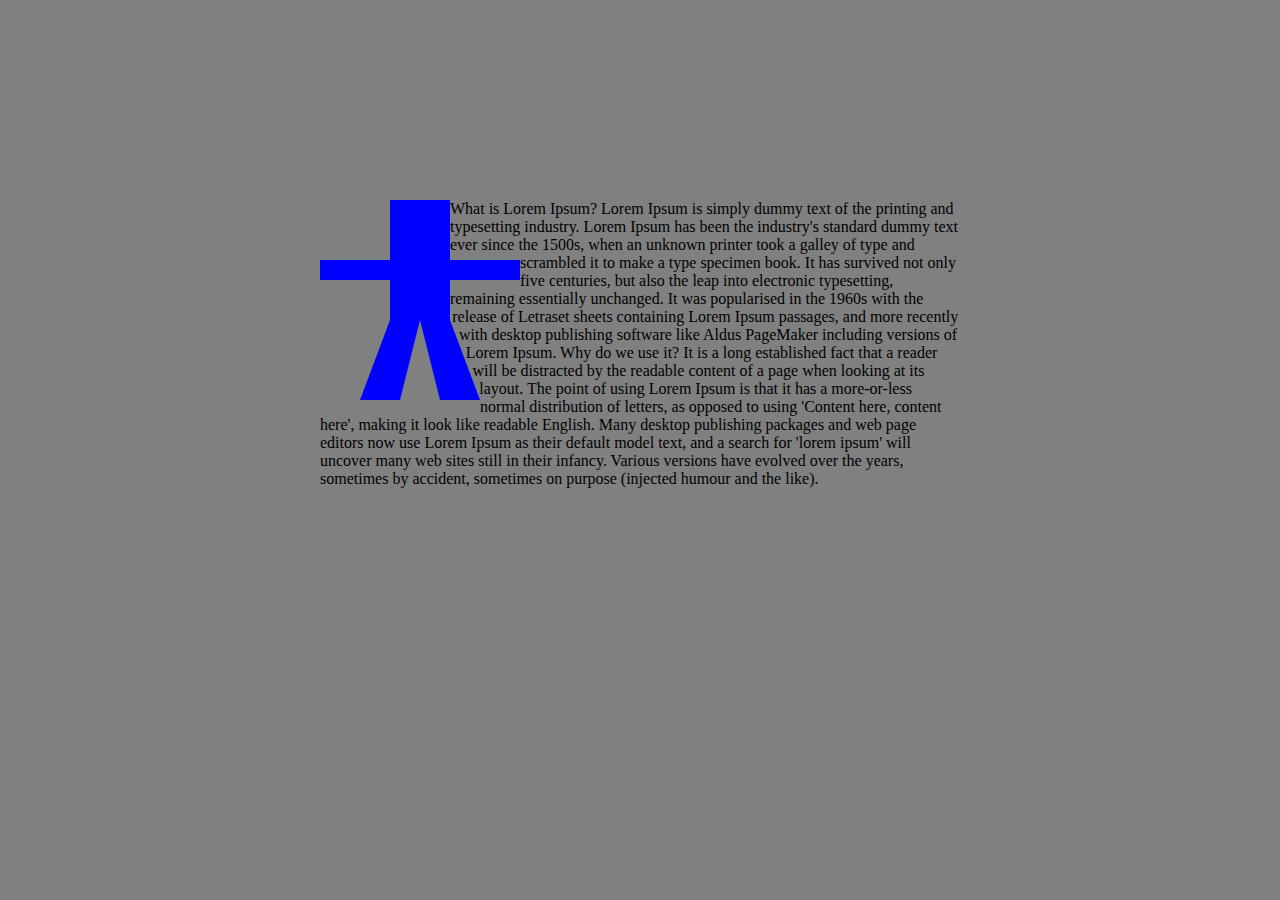
==== index.html @ b44052ea "Add files via upload" ====
<!DOCTYPE html>
<html lang="en">
<head>
    <meta charset="UTF-8">
    <meta name="viewport" content="width=device-width, initial-scale=1.0">
    <title>Document</title>
    <link rel="stylesheet" href="style1.css">
</head>
<body>
    <div id="page">
        <div id="block">
            <div id=dab></div>
            What is Lorem Ipsum?
Lorem Ipsum is simply dummy text of the printing and typesetting industry. Lorem Ipsum has been the industry's standard dummy text ever since the 1500s, when an unknown printer took a galley of type and scrambled it to make a type specimen book. It has survived not only five centuries, but also the leap into electronic typesetting, remaining essentially unchanged. It was popularised in the 1960s with the release of Letraset sheets containing Lorem Ipsum passages, and more recently with desktop publishing software like Aldus PageMaker including versions of Lorem Ipsum.

Why do we use it?
It is a long established fact that a reader will be distracted by the readable content of a page when looking at its layout. The point of using Lorem Ipsum is that it has a more-or-less normal distribution of letters, as opposed to using 'Content here, content here', making it look like readable English. Many desktop publishing packages and web page editors now use Lorem Ipsum as their default model text, and a search for 'lorem ipsum' will uncover many web sites still in their infancy. Various versions have evolved over the years, sometimes by accident, sometimes on purpose (injected humour and the like).
            
        </div>
        
    </div>
</body>   
    
</html>
---- style1.css ----
*
{
    margin: 0;
    padding: 0;
}

body
{
    background-color: lightgray;
}

#page
{
    width: 100%;
    height: 100vh;
    background-color: gray;
}

#block
{
    width: 50%;
    height: 50vh;
    margin: auto;
    padding-top: 200px;
}

#eiffel
{
    width: 300px;
    height: 300px;
    clip-path: polygon(0 0, 100% 0, 100% 100%, 30% 100%);
    shape-outside: polygon(0 0, 100% 0, 100% 100%, 30% 100%);
    transition: shape-outside 3s, clip-path 3s;
    float: right;
}

#eiffel img
{
    width: 300px;
    height: 300px;
}

#fleche
{
    width: 200px;
    height: 200px;
    background-color: blue;
    clip-path: polygon(100% 50%, 100% 50%, 100% 50%, 100% 50%, 100% 50%, 0 100%, 0 100%, 0 100%, 0 0, 0 0);
    shape-outside: polygon(100% 50%, 100% 50%, 100% 50%, 100% 50%, 100% 50%, 0 100%, 0 100%, 0 100%, 0 0, 0 0);
    transition: shape-outside 3s, clip-path 3s;
    float: left;
}


#fleche:hover{        
    clip-path: polygon(50% 0%, 61% 35%, 98% 35%, 68% 57%, 79% 91%, 50% 70%, 21% 91%, 32% 57%, 2% 35%, 39% 35%);
    shape-outside: polygon(50% 0%, 61% 35%, 98% 35%, 68% 57%, 79% 91%, 50% 70%, 21% 91%, 32% 57%, 2% 35%, 39% 35%);
    
}

#dab
{
    width: 200px;
    height: 200px;
    background-color: blue;
    clip-path: polygon(35% 30%, 35% 0, 65% 0, 65% 30%, 100% 30%, 100% 40%, 65% 40%, 65% 60%, 80% 100%, 60% 100%, 50% 60%, 40% 100%, 20% 100%, 35% 60%, 35% 40%, 0 40%, 0 30%);
    shape-outside: polygon(35% 30%, 35% 0, 65% 0, 65% 30%, 100% 30%, 100% 40%, 65% 40%, 65% 60%, 80% 100%, 60% 100%, 50% 60%, 40% 100%, 20% 100%, 35% 60%, 35% 40%, 0 40%, 0 30%);
    transition: shape-outside 3s, clip-path 3s;
    float: left;
}


#dab:hover{        
    clip-path: polygon(50% 33%, 57% 9%, 83% 18%, 75% 40%, 21% 4%, 85% 34%, 75% 40%, 65% 60%, 80% 100%, 60% 100%, 50% 60%, 40% 100%, 20% 100%, 35% 60%, 45% 40%, 0 20%, 0 10%);
    shape-outside: polygon(50% 33%, 57% 9%, 83% 18%, 75% 40%, 21% 4%, 85% 34%, 75% 40%, 65% 60%, 80% 100%, 60% 100%, 50% 60%, 40% 100%, 20% 100%, 35% 60%, 45% 40%, 0 20%, 0 10%);

    
}
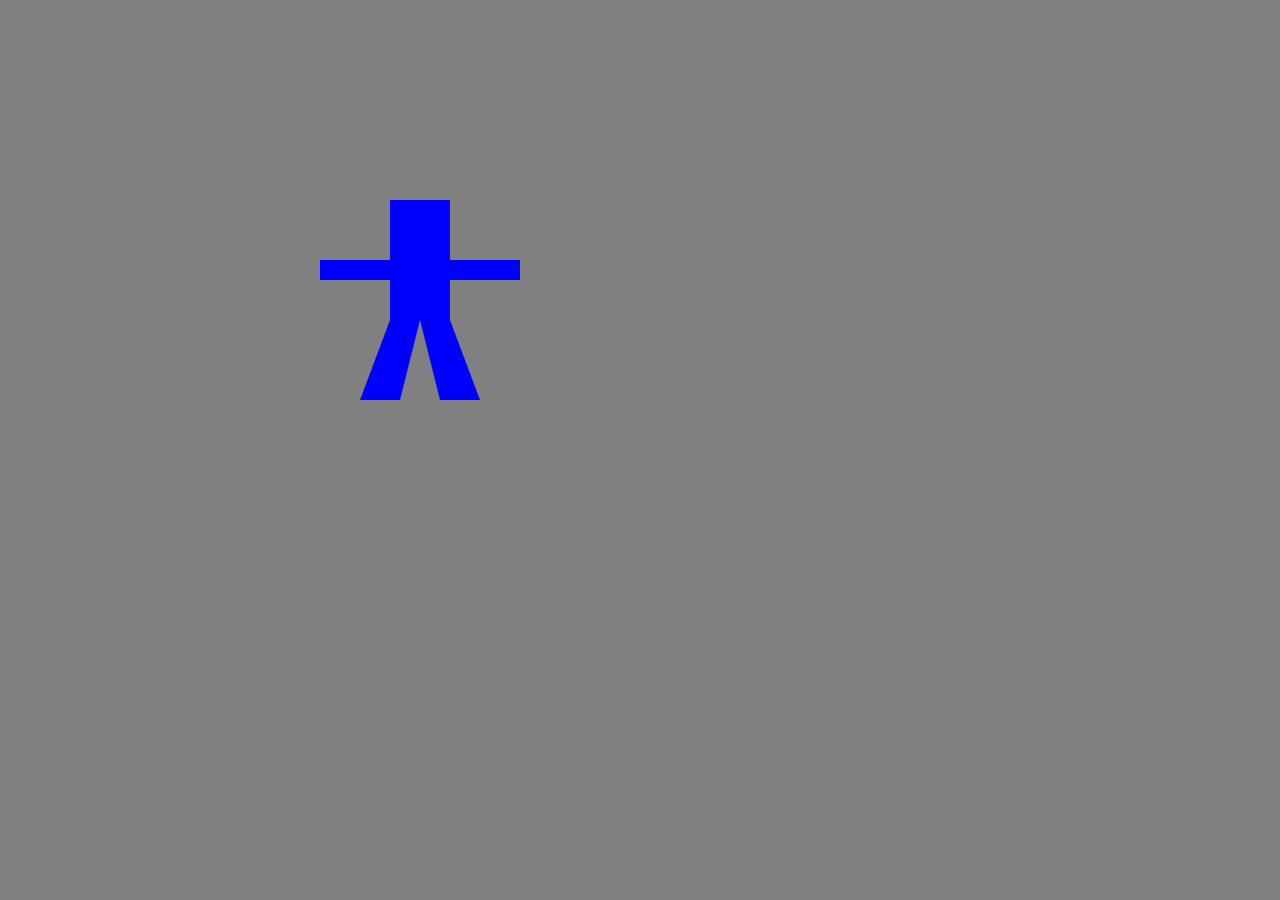
==== commit c0acf28f: "Update index.html" ====
--- a/index.html
+++ b/index.html
@@ -1,24 +1,16 @@
 <!DOCTYPE html>
 <html lang="en">
-<head>
-    <meta charset="UTF-8">
-    <meta name="viewport" content="width=device-width, initial-scale=1.0">
-    <title>Document</title>
-    <link rel="stylesheet" href="style1.css">
-</head>
-<body>
-    <div id="page">
-        <div id="block">
-            <div id=dab></div>
-            What is Lorem Ipsum?
-Lorem Ipsum is simply dummy text of the printing and typesetting industry. Lorem Ipsum has been the industry's standard dummy text ever since the 1500s, when an unknown printer took a galley of type and scrambled it to make a type specimen book. It has survived not only five centuries, but also the leap into electronic typesetting, remaining essentially unchanged. It was popularised in the 1960s with the release of Letraset sheets containing Lorem Ipsum passages, and more recently with desktop publishing software like Aldus PageMaker including versions of Lorem Ipsum.
-
-Why do we use it?
-It is a long established fact that a reader will be distracted by the readable content of a page when looking at its layout. The point of using Lorem Ipsum is that it has a more-or-less normal distribution of letters, as opposed to using 'Content here, content here', making it look like readable English. Many desktop publishing packages and web page editors now use Lorem Ipsum as their default model text, and a search for 'lorem ipsum' will uncover many web sites still in their infancy. Various versions have evolved over the years, sometimes by accident, sometimes on purpose (injected humour and the like).
-            
+    <head>
+        <meta charset="UTF-8">
+        <meta name="viewport" content="width=device-width, initial-scale=1.0">
+        <title>Document</title>
+        <link rel="stylesheet" href="style1.css">
+    </head>
+    <body>
+        <div id="page">
+            <div id="block">
+                <div id=dab></div>     
+            </div>
         </div>
-        
-    </div>
-</body>   
-    
+    </body>   
 </html>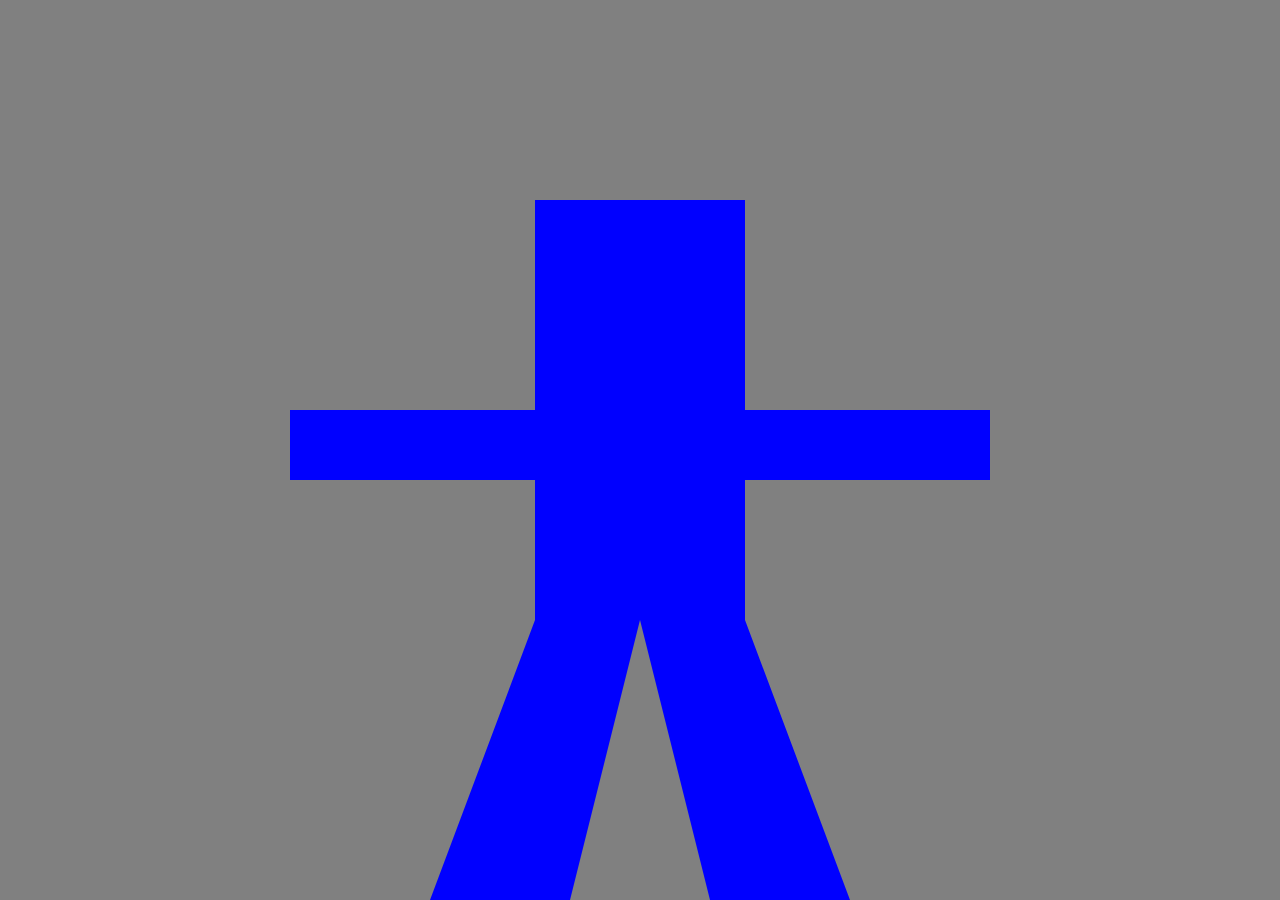
==== commit 93bc13b3: "Update index.html" ====
--- a/index.html
+++ b/index.html
@@ -9,7 +9,9 @@
     <body>
         <div id="page">
             <div id="block">
-                <div id=dab></div>     
+                <div id=dab></div>
+
+        
             </div>
         </div>
     </body>   
--- a/style1.css
+++ b/style1.css
@@ -18,10 +18,12 @@
 
 #block
 {
-    width: 50%;
-    height: 50vh;
+    width: 700px;
+    height: 700px;
     margin: auto;
     padding-top: 200px;
+    text-align: center;
+    align-content: center;
 }
 
 #eiffel
@@ -60,13 +62,13 @@
 
 #dab
 {
-    width: 200px;
-    height: 200px;
+    width: 700px;
+    height: 700px;
     background-color: blue;
     clip-path: polygon(35% 30%, 35% 0, 65% 0, 65% 30%, 100% 30%, 100% 40%, 65% 40%, 65% 60%, 80% 100%, 60% 100%, 50% 60%, 40% 100%, 20% 100%, 35% 60%, 35% 40%, 0 40%, 0 30%);
     shape-outside: polygon(35% 30%, 35% 0, 65% 0, 65% 30%, 100% 30%, 100% 40%, 65% 40%, 65% 60%, 80% 100%, 60% 100%, 50% 60%, 40% 100%, 20% 100%, 35% 60%, 35% 40%, 0 40%, 0 30%);
     transition: shape-outside 3s, clip-path 3s;
-    float: left;
+    float: inherit;
 }
 
 
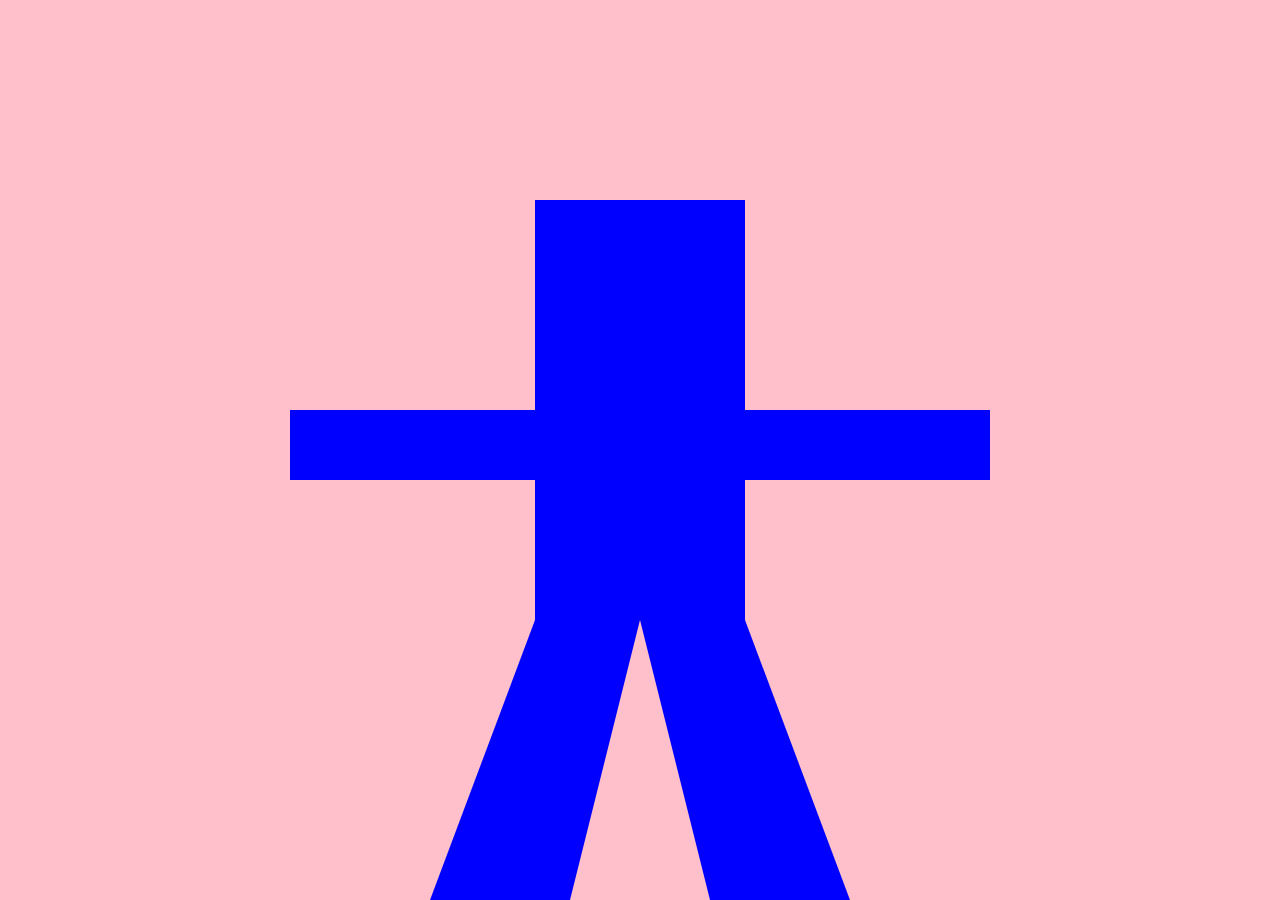
==== commit f8a4ee75: "Update index.html" ====
--- a/index.html
+++ b/index.html
@@ -10,8 +10,6 @@
         <div id="page">
             <div id="block">
                 <div id=dab></div>
-
-        
             </div>
         </div>
     </body>   
--- a/style1.css
+++ b/style1.css
@@ -6,14 +6,14 @@
 
 body
 {
-    background-color: lightgray;
+    background-color: pink;
 }
 
 #page
 {
     width: 100%;
     height: 100vh;
-    background-color: gray;
+    background-color: pink;
 }
 
 #block
@@ -24,6 +24,7 @@
     padding-top: 200px;
     text-align: center;
     align-content: center;
+    background-color: pink;
 }
 
 #eiffel
@@ -62,13 +63,14 @@
 
 #dab
 {
-    width: 700px;
-    height: 700px;
+    width: 100%;
+    height: 100%;
     background-color: blue;
     clip-path: polygon(35% 30%, 35% 0, 65% 0, 65% 30%, 100% 30%, 100% 40%, 65% 40%, 65% 60%, 80% 100%, 60% 100%, 50% 60%, 40% 100%, 20% 100%, 35% 60%, 35% 40%, 0 40%, 0 30%);
     shape-outside: polygon(35% 30%, 35% 0, 65% 0, 65% 30%, 100% 30%, 100% 40%, 65% 40%, 65% 60%, 80% 100%, 60% 100%, 50% 60%, 40% 100%, 20% 100%, 35% 60%, 35% 40%, 0 40%, 0 30%);
     transition: shape-outside 3s, clip-path 3s;
     float: inherit;
+    text-align: center;
 }
 
 
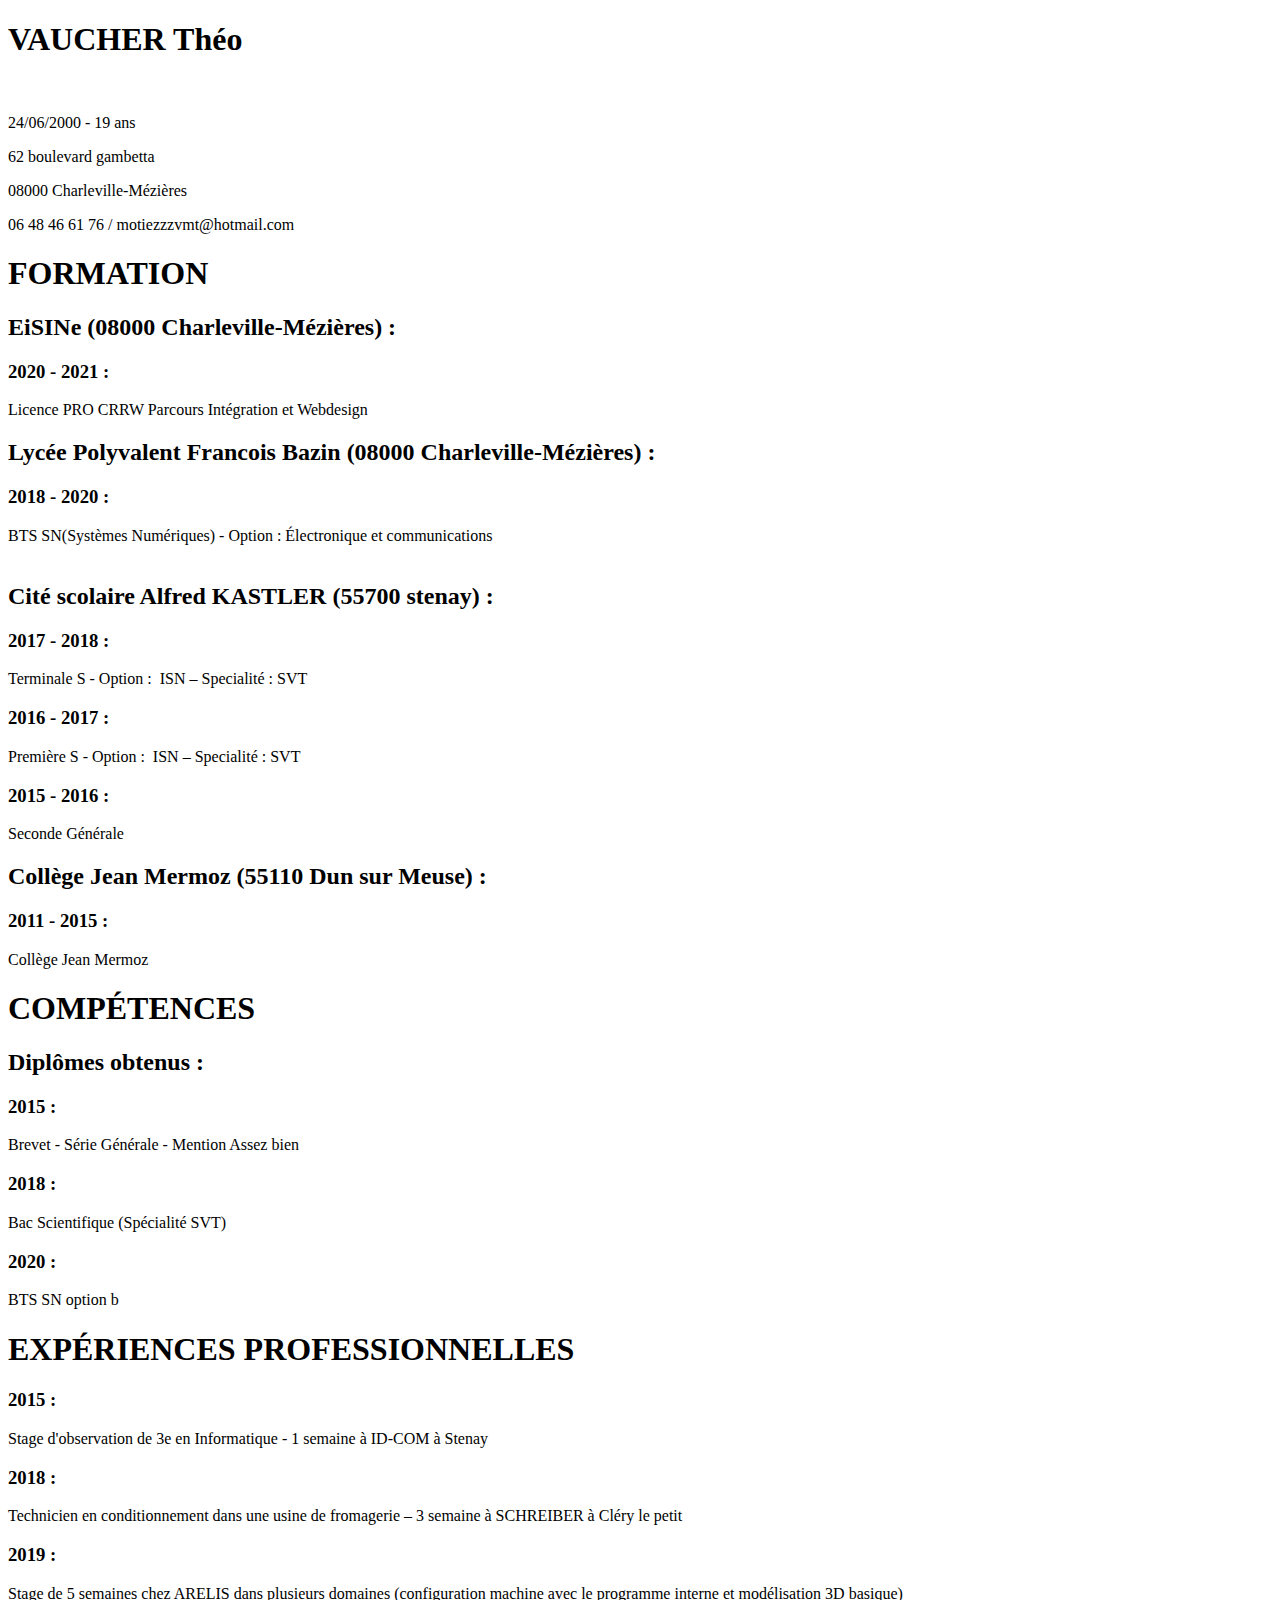
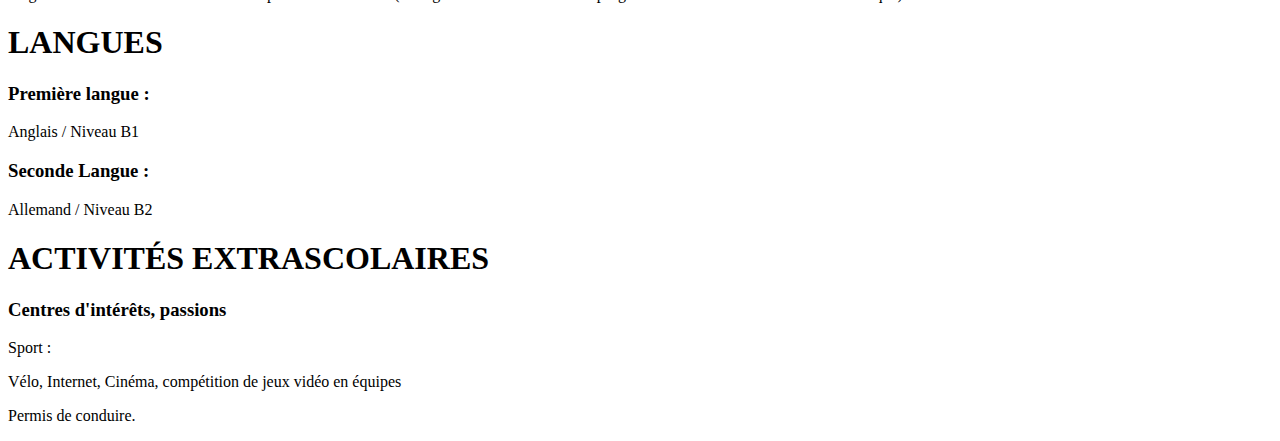
==== commit 4625c4ab: "Update index.html" ====
--- a/index.html
+++ b/index.html
@@ -3,14 +3,56 @@
     <head>
         <meta charset="UTF-8">
         <meta name="viewport" content="width=device-width, initial-scale=1.0">
-        <title>Document</title>
-        <link rel="stylesheet" href="style1.css">
+        <title>CV</title>
+        <link rel="stylesheet" href="style.css">
     </head>
     <body>
         <div id="page">
-            <div id="block">
-                <div id=dab></div>
+            <div id="identite">
+                <h1>VAUCHER Théo</h1><br>
+                <p>24/06/2000 - 19 ans</p>
+                <p>62 boulevard gambetta</p>
+                <p>08000 Charleville-Mézières</p>
+                <p>06 48 46 61 76 / motiezzzvmt@hotmail.com</p>
+            </div>
+            <div id="formation">
+                <h1>FORMATION</h1>
+                <h2>EiSINe (08000 Charleville-Mézières) :</h2>
+                <h3>2020 - 2021 :</h3> Licence PRO CRRW Parcours Intégration et Webdesign<br>
+                <h2>Lycée Polyvalent Francois Bazin (08000 Charleville-Mézières) :</h2>
+                <h3>2018 - 2020 :</h3> BTS SN(Systèmes Numériques) - Option : Électronique et communications<br><br>
+                <h2>Cité scolaire Alfred KASTLER (55700 stenay) :</h2>
+                <h3>2017 - 2018 :</h3> Terminale S - Option :  ISN – Specialité : SVT<br>
+                <h3>2016 - 2017 :</h3> Première S - Option :  ISN – Specialité : SVT<br>
+                <h3>2015 - 2016 :</h3> Seconde Générale<br>
+                <h2>Collège Jean Mermoz (55110 Dun sur Meuse) :</h2>
+                <h3>2011 - 2015 :</h3> Collège Jean Mermoz<br>
+            </div>
+            <div id="competences">
+                <h1>COMPÉTENCES</h1>
+                <h2>Diplômes obtenus : </h2>
+                <h3>2015 :</h3> Brevet - Série Générale - Mention Assez bien<br>
+                <h3>2018 :</h3> Bac Scientifique (Spécialité SVT)<br>
+                <h3>2020 :</h3> BTS SN option b<br>
+            </div>
+            <div id="experiencespro">
+                <h1>EXPÉRIENCES PROFESSIONNELLES</h1>
+                <p><h3>2015 :</h3> Stage d'observation de 3e en Informatique - 1 semaine à ID-COM à Stenay<br>
+                <p><h3>2018 :</h3> Technicien en conditionnement dans une usine de fromagerie – 3 semaine à SCHREIBER à Cléry le petit<br>
+                <p><h3>2019 :</h3> Stage de 5 semaines chez ARELIS dans plusieurs domaines (configuration machine avec le programme interne et modélisation 3D basique)<br>
+            </div>
+            <div id="langues">
+                <h1>LANGUES</h1>
+                <p><h3>Première langue :</h3> Anglais / Niveau B1<br>
+                <p><h3>Seconde Langue :</h3> Allemand / Niveau B2<br>
+            </div>
+            <div id="activitesextra">
+                <h1>ACTIVITÉS EXTRASCOLAIRES</h1>
+                <h3>Centres d'intérêts, passions</h3>
+                <p>Sport :</p>
+                <p>Vélo, Internet, Cinéma, compétition de jeux vidéo en équipes</p>
+                <p>Permis de conduire.</p>
             </div>
         </div>
-    </body>   
+    </body>
 </html>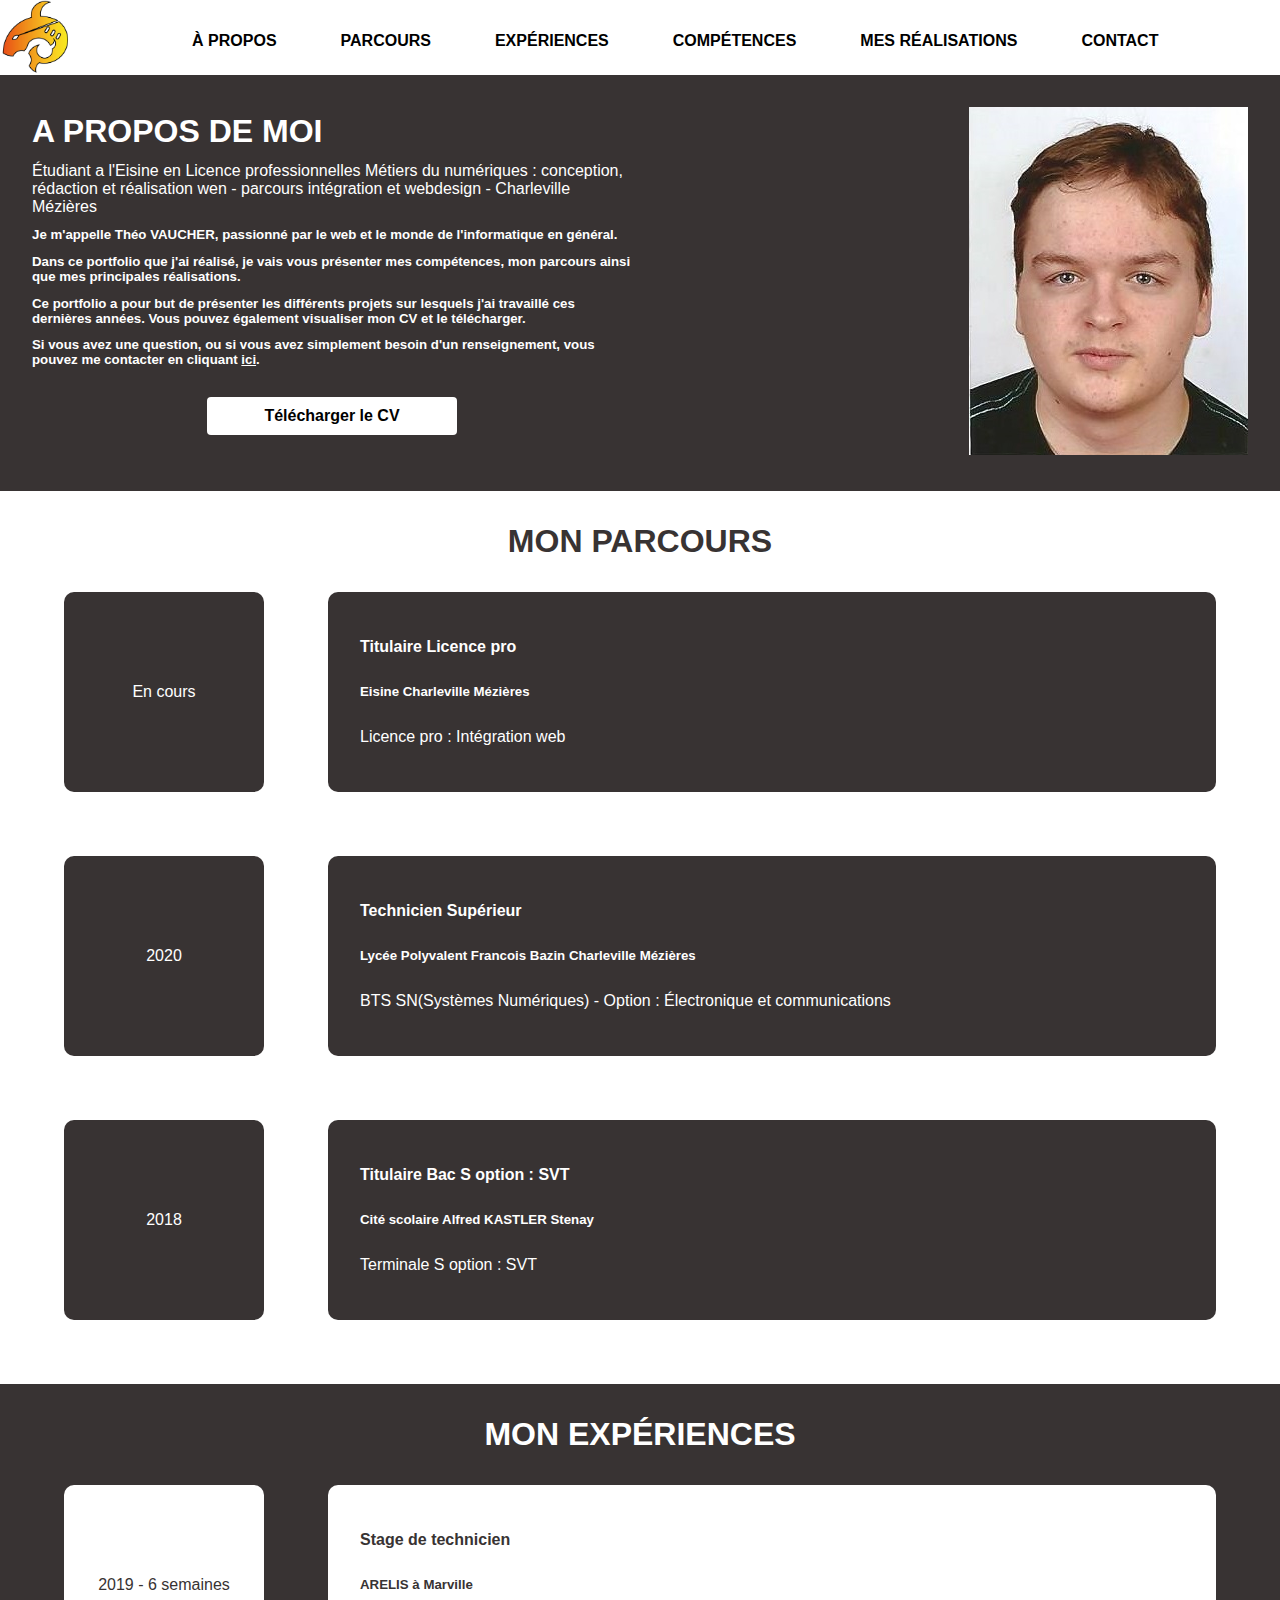
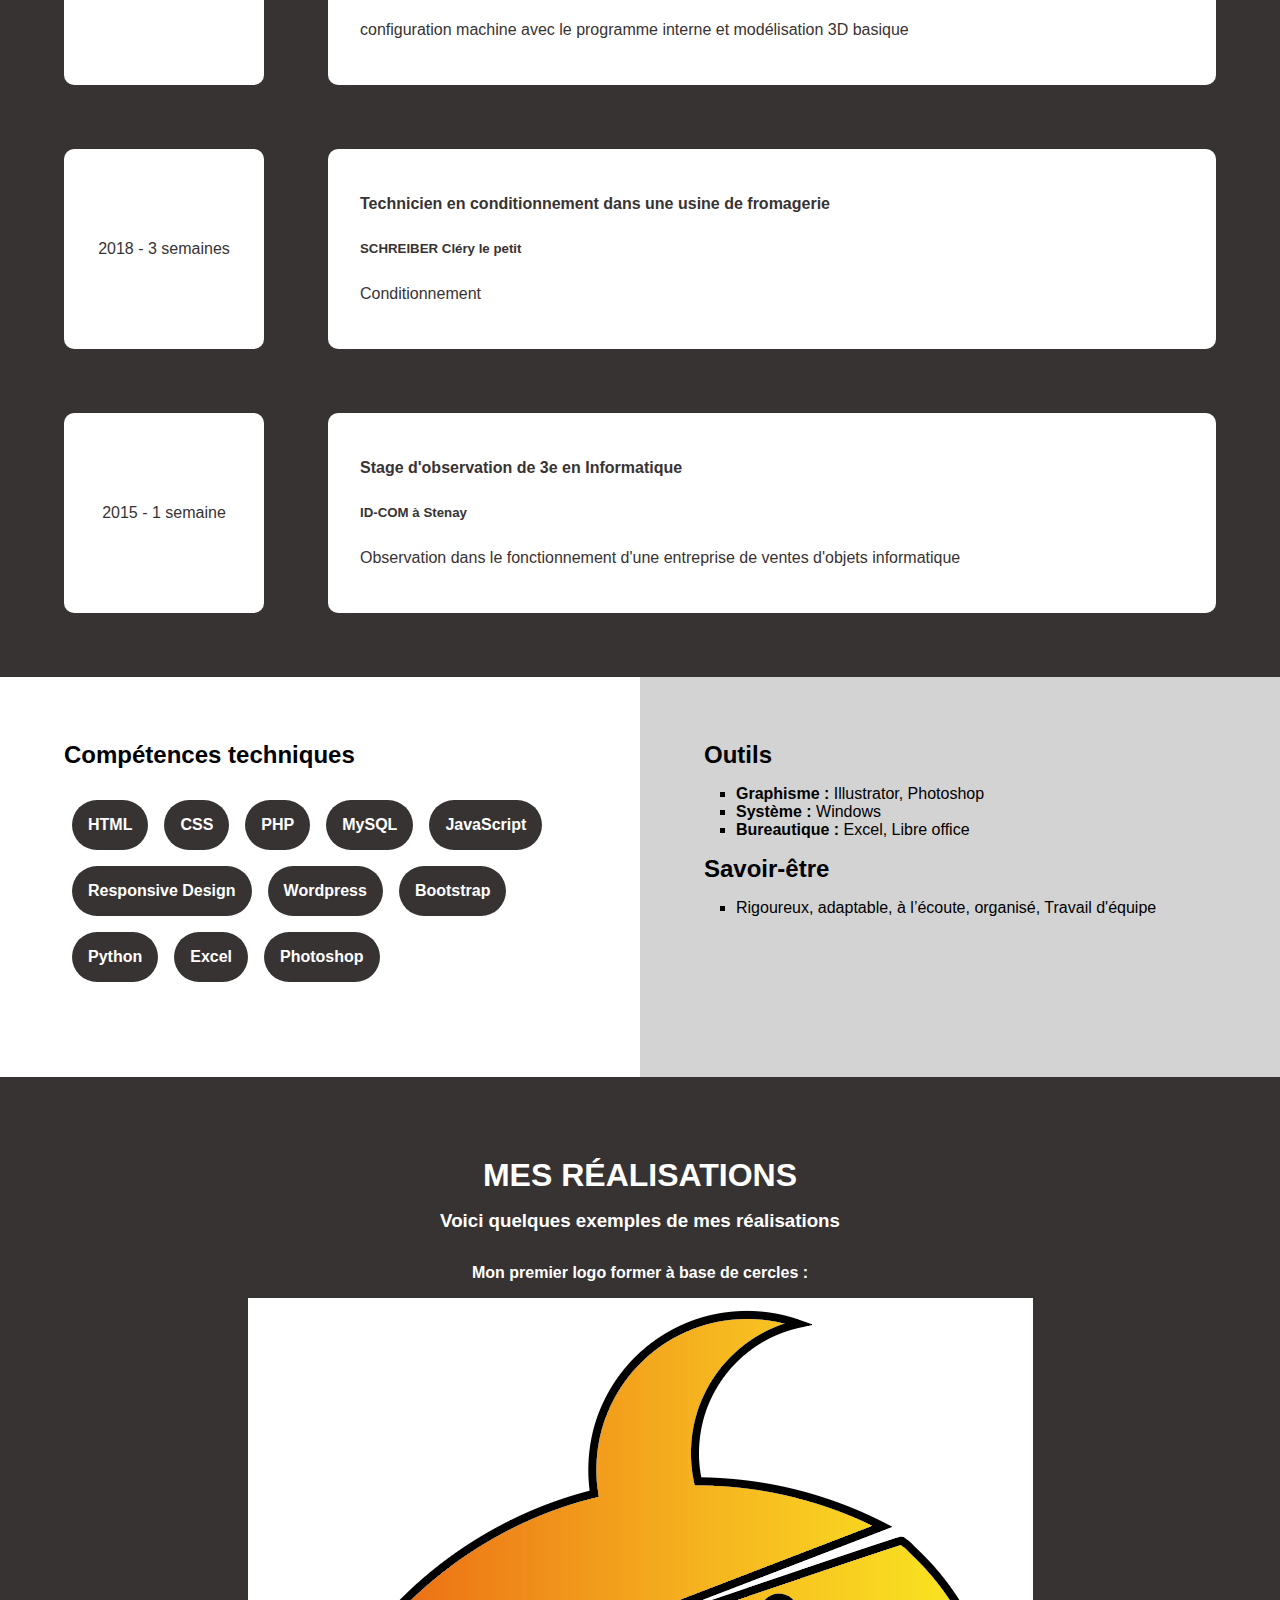
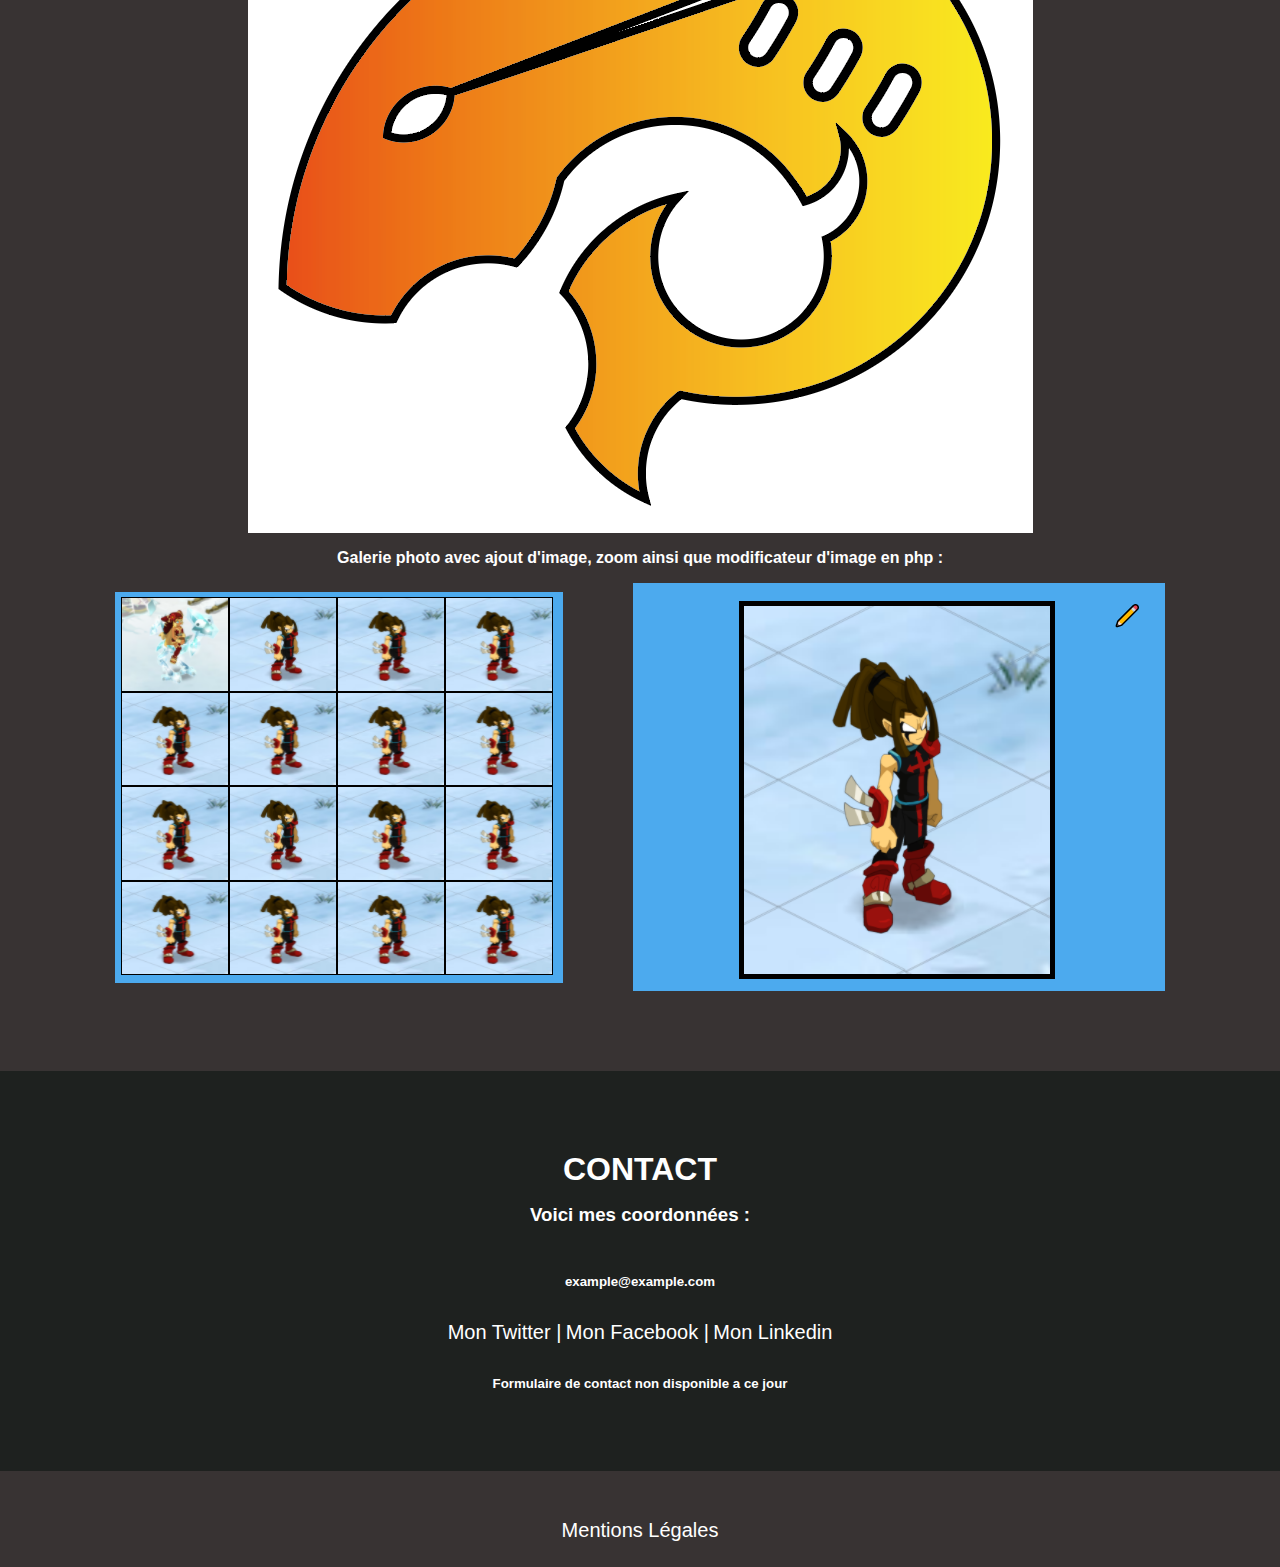
==== commit 03b4fdae: "Portfolio" ====
--- a/index.html
+++ b/index.html
@@ -1,58 +1,256 @@
 <!DOCTYPE html>
-<html lang="en">
-    <head>
-        <meta charset="UTF-8">
-        <meta name="viewport" content="width=device-width, initial-scale=1.0">
-        <title>CV</title>
-        <link rel="stylesheet" href="style.css">
-    </head>
-    <body>
-        <div id="page">
-            <div id="identite">
-                <h1>VAUCHER Théo</h1><br>
-                <p>24/06/2000 - 19 ans</p>
-                <p>62 boulevard gambetta</p>
-                <p>08000 Charleville-Mézières</p>
-                <p>06 48 46 61 76 / motiezzzvmt@hotmail.com</p>
-            </div>
-            <div id="formation">
-                <h1>FORMATION</h1>
-                <h2>EiSINe (08000 Charleville-Mézières) :</h2>
-                <h3>2020 - 2021 :</h3> Licence PRO CRRW Parcours Intégration et Webdesign<br>
-                <h2>Lycée Polyvalent Francois Bazin (08000 Charleville-Mézières) :</h2>
-                <h3>2018 - 2020 :</h3> BTS SN(Systèmes Numériques) - Option : Électronique et communications<br><br>
-                <h2>Cité scolaire Alfred KASTLER (55700 stenay) :</h2>
-                <h3>2017 - 2018 :</h3> Terminale S - Option :  ISN – Specialité : SVT<br>
-                <h3>2016 - 2017 :</h3> Première S - Option :  ISN – Specialité : SVT<br>
-                <h3>2015 - 2016 :</h3> Seconde Générale<br>
-                <h2>Collège Jean Mermoz (55110 Dun sur Meuse) :</h2>
-                <h3>2011 - 2015 :</h3> Collège Jean Mermoz<br>
-            </div>
-            <div id="competences">
-                <h1>COMPÉTENCES</h1>
-                <h2>Diplômes obtenus : </h2>
-                <h3>2015 :</h3> Brevet - Série Générale - Mention Assez bien<br>
-                <h3>2018 :</h3> Bac Scientifique (Spécialité SVT)<br>
-                <h3>2020 :</h3> BTS SN option b<br>
-            </div>
-            <div id="experiencespro">
-                <h1>EXPÉRIENCES PROFESSIONNELLES</h1>
-                <p><h3>2015 :</h3> Stage d'observation de 3e en Informatique - 1 semaine à ID-COM à Stenay<br>
-                <p><h3>2018 :</h3> Technicien en conditionnement dans une usine de fromagerie – 3 semaine à SCHREIBER à Cléry le petit<br>
-                <p><h3>2019 :</h3> Stage de 5 semaines chez ARELIS dans plusieurs domaines (configuration machine avec le programme interne et modélisation 3D basique)<br>
-            </div>
-            <div id="langues">
-                <h1>LANGUES</h1>
-                <p><h3>Première langue :</h3> Anglais / Niveau B1<br>
-                <p><h3>Seconde Langue :</h3> Allemand / Niveau B2<br>
-            </div>
-            <div id="activitesextra">
-                <h1>ACTIVITÉS EXTRASCOLAIRES</h1>
-                <h3>Centres d'intérêts, passions</h3>
-                <p>Sport :</p>
-                <p>Vélo, Internet, Cinéma, compétition de jeux vidéo en équipes</p>
-                <p>Permis de conduire.</p>
-            </div>
+<html lang="fr">
+
+<head>
+    <meta http-equiv="content-type" content="text/html; charset=utf-8">
+    <meta name="viewport" content="width=device-width, initial-scale=1">
+
+    <title>Vaucher Théo | Portfolio</title>
+    <meta name="description" content="Je m'appelle Théo VAUCHER, Voici mon site web portfolio et CV." />
+    <meta name="author" content="Théo Vaucher" />
+    <meta name="keywords"
+        content="Théo Vaucher, Portfolio, Informatique, Web, page web, HTML, CSS, Full-Stack, Front-End, Back-End, PHP, Wordpress, Laravel, JavaScript, site internet, SEO, Intégration et développement web" />
+    <link rel="icon" type="image/png" href="logo_requin.png" />
+    <!-- Fonts -->
+    <script type="text/javascript" src="script.js"></script>
+    <link rel="stylesheet" type="text/css" href="style.css">
+</head>
+
+<body>
+    <div class="main">
+        <nav id="navigation" class="navigation ">
+            <img src="logo_requin.png" alt="logo" class="button2">
+            <ul id="myLinks">
+
+                <li>
+                    <a href="#propos">À PROPOS</a>
+                </li>
+                <li>
+                    <a href="#parcours">PARCOURS</a>
+                </li>
+                <li>
+                    <a href="#experiences">EXPÉRIENCES</a>
+                </li>
+                <li>
+                    <a href="#competences">COMPÉTENCES</a>
+                </li>
+                <li>
+                    <a href="#portfolio">MES RÉALISATIONS</a>
+                </li>
+                <li>
+                    <a href="#contact">CONTACT</a>
+                </li>
+            </ul>
+        </nav>
+        <div data-spy="scroll" data-target="#navigation" data-offset="0">
+
+            <!-- A Propos -->
+
+            <div id="propos" class="wrapper">
+                <div id="propos_cv">
+                    <h1>A PROPOS DE MOI</h1>
+                    <p>Étudiant a l'Eisine en Licence professionnelles Métiers du numériques : conception, rédaction et
+                        réalisation wen - parcours intégration et webdesign - Charleville Mézières</p>
+                    <h5>Je m'appelle Théo VAUCHER, passionné par le web et le monde de l'informatique en général.</h5>
+                    <h5>Dans ce portfolio que j'ai réalisé, je vais vous présenter mes compétences, mon parcours ainsi
+                        que mes principales réalisations.</h5>
+
+                    <h5>Ce portfolio a pour but de présenter les différents projets sur lesquels j'ai travaillé ces
+                        dernières années. Vous pouvez également visualiser mon CV et le télécharger.</h5>
+                    <h5>Si vous avez une question, ou si vous avez simplement besoin d'un renseignement, vous pouvez me
+                        contacter en cliquant <a href="#contact" id="ici">ici</a>.</h5>
+                    <div id="mon_cv">
+                        <a href="assets/CV_VAUCHER.pdf" target="_blank">Télécharger le CV</a>
+                    </div>
+                </div>
+
+
+                <div class="ma-photo">
+                    <img src="assets/VAUCHER.jpg" alt="photo de Vaucher Théo">
+                </div>
+            </div>
+
+
+            <!-- fin A Propos -->
+
+            <!-- Parcours -->
+
+            <div id="parcours" class="wrapper">
+                <h1>MON PARCOURS</h1>
+                <div class="row">
+                    <div class="Annee">
+                        <p>En cours</p>
+                    </div>
+                    <div class="BulleAnnee">
+                        <h4>Titulaire Licence pro</h4>
+                        <h5>Eisine Charleville Mézières</h5>
+                        <p>Licence pro : Intégration web</p>
+                    </div>
+                </div>
+                <div class="row">
+                    <div class="Annee">
+                        <p>2020</p>
+                    </div>
+                    <div class="BulleAnnee">
+                        <h4>Technicien Supérieur</h4>
+                        <h5>Lycée Polyvalent Francois Bazin Charleville Mézières</h5>
+                        <p>BTS SN(Systèmes Numériques) - Option : Électronique et communications</p>
+                    </div>
+                </div>
+                <div class="row">
+                    <div class="Annee">
+                        <p>2018</p>
+                    </div>
+                    <div class="BulleAnnee">
+                        <h4>Titulaire Bac S option : SVT</h4>
+                        <h5>Cité scolaire Alfred KASTLER Stenay</h5>
+                        <p>Terminale S option : SVT</p>
+                    </div>
+                </div>
+            </div>
+
+
+            <!-- fin du Parcours -->
+
+            <!-- Experiences -->
+
+            <div id="experiences" class="wrapper">
+                <h1>MON EXPÉRIENCES</h1>
+                <div class="row">
+                    <div class="Annee">
+                        <p>2019 - 6 semaines</p>
+                    </div>
+                    <div class="BulleAnnee">
+                        <h4>Stage de technicien</h4>
+                        <h5>ARELIS à Marville</h5>
+                        <p>configuration machine avec le programme interne et modélisation 3D basique</p>
+                    </div>
+                </div>
+                <div class="row">
+                    <div class="Annee">
+                        <p>2018 - 3 semaines</p>
+                    </div>
+                    <div class="BulleAnnee">
+                        <h4>Technicien en conditionnement dans une usine de fromagerie</h4>
+                        <h5>SCHREIBER Cléry le petit</h5>
+                        <p>Conditionnement</p>
+                    </div>
+                </div>
+                <div class="row">
+                    <div class="Annee">
+                        <p>2015 - 1 semaine</p>
+                    </div>
+                    <div class="BulleAnnee">
+                        <h4>Stage d'observation de 3e en Informatique</h4>
+                        <h5>ID-COM à Stenay</h5>
+                        <p>Observation dans le fonctionnement d'une entreprise de ventes d'objets informatique</p>
+                    </div>
+                </div>
+            </div>
+
+
+            <!-- fin du Experiences -->
+
+            <!-- Competences -->
+
+            <div id="competences" class="wrapper">
+                <div id="techniques">
+                    <h2>Compétences techniques</h2>
+                    <div id="container-competences">
+                        <div class="tech">HTML</div>
+                        <div class="tech">CSS</div>
+                        <div class="tech">PHP</div>
+                        <div class="tech">MySQL</div>
+                        <div class="tech">JavaScript</div>
+                        <div class="tech">Responsive Design</div>
+                        <div class="tech">Wordpress</div>
+                        <div class="tech">Bootstrap</div>
+                        <div class="tech">Python</div>
+                        <div class="tech">Excel</div>
+                        <div class="tech">Photoshop</div>
+                    </div>
+                </div>
+                <div id="outils">
+                    <div id="container-outils">
+                        <h2>Outils</h2>
+                        <ul>
+                            <li>
+                                <h4>Graphisme :</h4> Illustrator, Photoshop
+                            </li>
+                            <li>
+                                <h4>Système :</h4> Windows
+                            </li>
+                            <li>
+                                <h4>Bureautique :</h4> Excel, Libre office
+                            </li>
+                        </ul>
+                        <h2>Savoir-être</h2>
+                        <ul>
+                            <li>Rigoureux, adaptable, à l’écoute, organisé, Travail d'équipe</li>
+                        </ul>
+                    </div>
+                </div>
+
+
+            </div>
+
+
+            <!-- fin de la Competences -->
+
+            <!-- Portfolio -->
+
+            <div id="portfolio">
+                <div class="titre">
+                    <h1>MES RÉALISATIONS</h1>
+                    <h3>Voici quelques exemples de mes réalisations</h3>
+                </div>
+                <div id="réalisations">
+                    <h4>Mon premier logo former à base de cercles :</h4>
+                    <img src="logo_requin.png" alt="logo_requin">
+                    <h4>Galerie photo avec ajout d'image, zoom ainsi que modificateur d'image en php :</h4>
+                    <div class="row">
+                        <img src="Galerie.PNG" alt="Galerie">
+                        <img src="Zoom-Galerie-Avec-Bouton-Modifier-Image-En-PHP.PNG" alt="Zoom Galerie">
+                    </div>
+                </div>
+
+            </div>
+
+
+            <!-- fin du Portfolio -->
+            <!-- Contact -->
+
+            <div id="contact">
+                <div class="titre">
+                    <h1>CONTACT</h1>
+                    <h3>Voici mes coordonnées :</h3>
+                </div>
+                <div id="email">
+                    <h5>example@example.com</h5>
+                </div>
+                <div id="reaseaux">
+                    <a href="#">Mon Twitter |</a>
+                    <a href="#">Mon Facebook |</a>
+                    <a href="https://www.linkedin.com/in/th%C3%A9o-vaucher-b89640207/">Mon Linkedin</a>
+                </div>
+                <div id="formulaire">
+                    <h5>Formulaire de contact non disponible a ce jour</h5>
+                </div>
+
+            </div>
+            <!-- fin du Contact -->
+            <!-- Footer -->
+
+            <footer>
+                <div class="titre">
+                    <a href="CGU.html">Mentions Légales</a>
+                </div>
+            </footer>
+            <!-- fin du Footer -->
+
         </div>
-    </body>
+    </div>
+
+</body>
+
 </html>--- a/style.css
+++ b/style.css
@@ -0,0 +1,318 @@
+*,
+*::before,
+*::after {
+    box-sizing: border-box;
+    margin: 0;
+    padding: 0;
+}
+
+html,
+body {
+    background-color: #fff;
+    font-family: 'Nunito', sans-serif;
+    font-weight: 200;
+    height: 100vh;
+    width: 100%;
+    scroll-behavior: smooth;
+    max-width: 100%;
+}
+
+nav {
+    width: 100%;
+    height: 75px;
+    display: flex;
+    flex-direction: row;
+}
+
+nav a {
+    text-decoration: none;
+    color: black;
+    font-weight: bold;
+}
+
+#navigation {
+    background-color: white;
+}
+
+#myLinks {
+    display: flex;
+    margin: auto;
+    flex-direction: row;
+    justify-content: flex-end;
+}
+
+#myLinks li {
+    list-style-type: none;
+    margin: 2em;
+}
+
+#propos {
+    background-color: #383333;
+    min-height: 400px;
+    color: white;
+    display: flex;
+    flex-direction: row;
+    justify-content: space-between;
+    padding: 2em;
+}
+
+#propos #ici {
+    text-decoration-color:white;
+    text-decoration-line:underline;
+    font-weight: bold;
+    color: white;
+}
+
+#propos a {
+    text-decoration: none;
+    font-weight: bold;
+    color: black;
+}
+
+#propos_cv {
+    display: flex;
+    flex-direction: column;
+    justify-content: space-around;
+    width: 600px;
+}
+
+#mon_cv {
+    background-color: white;
+    color: white;
+    padding: 10px 20px;
+    border: 30px;
+    border-radius: 4px;
+    cursor: pointer;
+    text-align: center;
+    width: 250px;
+    margin: 3% auto;
+}
+
+.mon_cv a {
+    background-color: white;
+    color: #383333;
+    text-decoration: none;
+    margin: 2rem;
+    border-radius: 10px;
+}
+
+#ma_photo {
+    display: flex;
+}
+
+#parcours {
+    background-color: white;
+    min-height: 400px;
+    color: #383333;
+    display: flex;
+    width: 100%;
+    flex-direction: column;
+    justify-content: space-between;
+    padding: 2em;
+    text-align: center;
+    margin: auto;
+}
+
+.row {
+    display: flex;
+    flex-direction: row;
+    justify-content: space-around;
+    margin: auto;
+    width: 100%;
+}
+
+.Annee {
+    width: 200px;
+    height: 200px;
+    min-width: 200px;
+    min-height: 200px;
+    border-radius: 10px;
+    background-color: #383333;
+    color: white;
+    flex-direction: column;
+    justify-content: space-around;
+    display: flex;
+    margin: 2rem;
+}
+
+.BulleAnnee {
+    width: 80%;
+    height: 200px;
+    min-width: 600px;
+    min-height: 200px;
+    border-radius: 10px;
+    background-color: #383333;
+    color: white;
+    margin: 2rem;
+    display: flex;
+    flex-direction: column;
+    justify-content: space-around;
+    text-align: start;
+    padding: 2rem;
+    margin: 2rem;
+}
+
+#experiences {
+    background-color: #383333;
+    min-height: 400px;
+    color: white;
+    display: flex;
+    width: 100%;
+    flex-direction: column;
+    justify-content: space-between;
+    padding: 2em;
+    text-align: center;
+    margin: auto;
+}
+
+#experiences .Annee {
+    color: #383333;
+    background-color: white;
+}
+
+#experiences .BulleAnnee {
+    color: #383333;
+    background-color: white;
+}
+
+#competences {
+    display: flex;
+    width: 100%;
+    min-height: 400px;
+}
+
+#competences #techniques {
+    display: flex;
+    flex-direction: column;
+    width: 50%;
+    height: 100%;
+    background-color: white;
+    min-height: 400px;
+    padding: 5%;
+}
+
+#competences #techniques #container-competences {
+    display: flex;
+    flex-wrap: wrap;
+    margin: auto;
+}
+
+#competences #techniques #container-competences .tech {
+    display: block;
+    margin: 0.5rem;
+    background-color: #383333;
+    color: white;
+    font-weight: bold;
+    padding: 1rem;
+    border-radius: 25px;
+}
+
+#competences #outils {
+    display: flex;
+    flex-direction: column;
+    width: 50%;
+    height: 100%;
+    background-color: lightgrey;
+    min-height: 400px;
+    padding: 5%;
+}
+
+#competences #outils h2 {
+    margin-bottom: 1rem;
+}
+
+#competences #outils h2:last-of-type {
+    margin-top: 1rem;
+}
+
+#competences #outils h4 {
+    display: inline-block;
+}
+
+#competences #outils ul li {
+    list-style-type:square;
+    margin-left: 2rem;
+}
+
+#portfolio {
+    background-color: #383333;
+    min-height: 400px;
+    color: white;
+    display: flex;
+    width: 100%;
+    flex-direction: column;
+    justify-content: space-between;
+    padding: 5rem;
+    text-align: center;
+    margin: auto;
+}
+
+#portfolio h1,#portfolio h3{
+    margin-bottom: 1rem;
+}
+#portfolio h4{
+    margin: 1rem;
+}
+
+#portfolio img{
+    display: flex;
+    justify-content: center;
+    align-items: center;
+    margin: auto;
+}
+
+#contact {
+    background-color: #1e211f;
+    min-height: 400px;
+    color: white;
+    display: flex;
+    width: 100%;
+    flex-direction: column;
+    justify-content: space-between;
+    padding: 5rem;
+    text-align: center;
+    margin: auto;
+}
+
+#contact h1,#contact h3{
+    margin-bottom: 1rem;
+}
+#contact h4{
+    margin: 1rem;
+}
+
+#contact a{
+    text-decoration: none;
+    font-size: 20px;
+    font-weight: 200;
+    color: white;
+}
+
+#contact a:hover{
+    color: red;
+}
+
+footer {
+    background-color: #383333;
+    min-height: 50px;
+    height: 50px;
+    color: white;
+    display: flex;
+    width: 100%;
+    flex-direction: column;
+    justify-content: space-between;
+    padding: 3rem;
+    text-align: center;
+    margin: auto;
+}
+
+footer a{
+    text-decoration: none;
+    font-size: 20px;
+    font-weight: 200;
+    color: white;
+}
+
+footer a:hover{
+    color: red;
+}